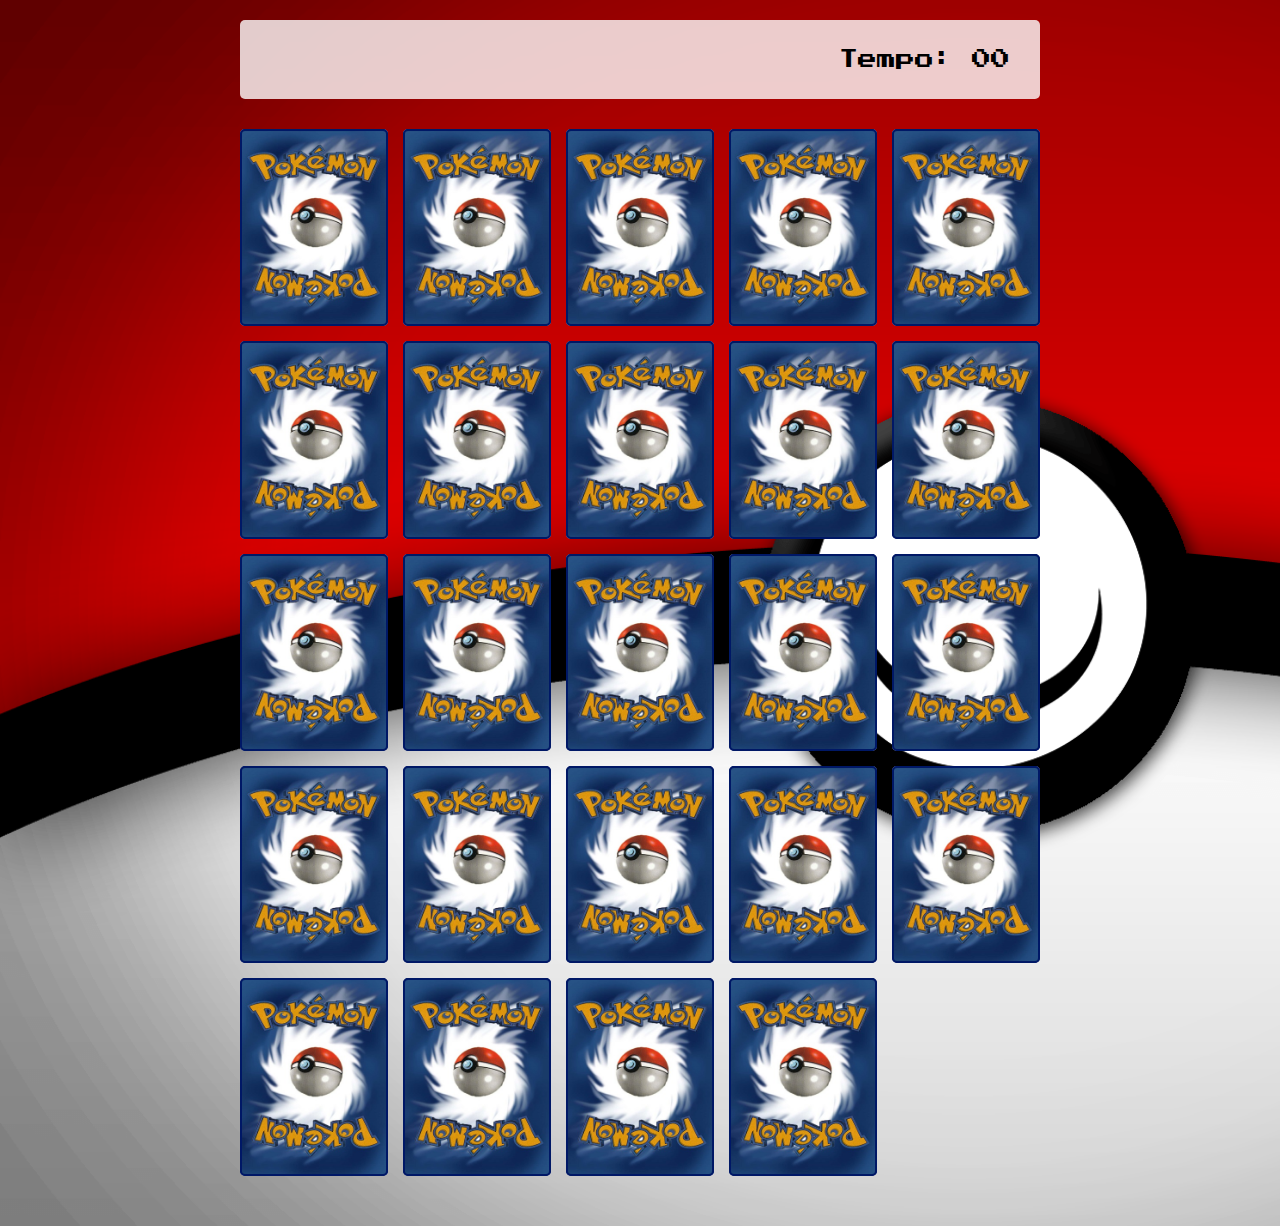
==== pages/game.html @ 88a33bc6 "memory_game_pokemon" ====
<!DOCTYPE html>
<html lang="en">

<head>
  <meta charset="UTF-8">
  <meta name="viewport" content="width=device-width, initial-scale=1.0">
  <link rel="stylesheet" href="../css/reset.css">
  <link rel="stylesheet" href="../css/game.css">

  <script defer src="../js/game.js"></script>

  <title>Memory Game</title>
</head>

<body>

  <main>
    <header>
      <span class="player"></span>
      <span>Tempo: <span class="timer">00</span></span>
    </header>

    <div class="grid"></div>
  </main>

</body>

</html>
---- css/game.css ----
main {
    display: flex;
    flex-direction: column;
    width: 100%;
    background-image: url('../images/bg.png');
    background-size: cover;
    min-height: 100vh;
    align-items: center;
    justify-content: center;
    padding: 20px 20px 50px;
}

header {
    display: flex;
    align-items: center;
    justify-content: space-between;
    background-color: rgba(255, 255, 255, 0.8);
    font-size: 1.2em;
    width: 100%;
    max-width: 800px;
    padding: 30px;
    margin: 0 0 30px;
    border-radius: 5px;
}

.grid {
    display: grid;
    grid-template-columns: repeat(5, 1fr);
    gap: 15px;
    width: 100%;
    max-width: 800px;
    margin: 0px auto;
}

.card {
    aspect-ratio: 3/4;
    width: 100%;
    border-radius: 5px;
    background-color: white;
    position: relative;
    transition: all 400ms ease;
    transform-style: preserve-3d;
}

.face {
    width: 100%;
    height: 100%;
    position: absolute;
    background-size: cover;
    background-position: center;
    border: 2px solid #001866;
    border-radius: 5px;
}

.front {
    transform: rotateY(180deg);
}

.back {
    background-image: url('../images/back.jpg');
    background-size: cover;
    background-position: center;
    backface-visibility: hidden;
}

.reveal-card {
    transform: rotateY(180deg);
}

.disabled-card {
    filter: saturate(0);
    opacity: 0.5;
}
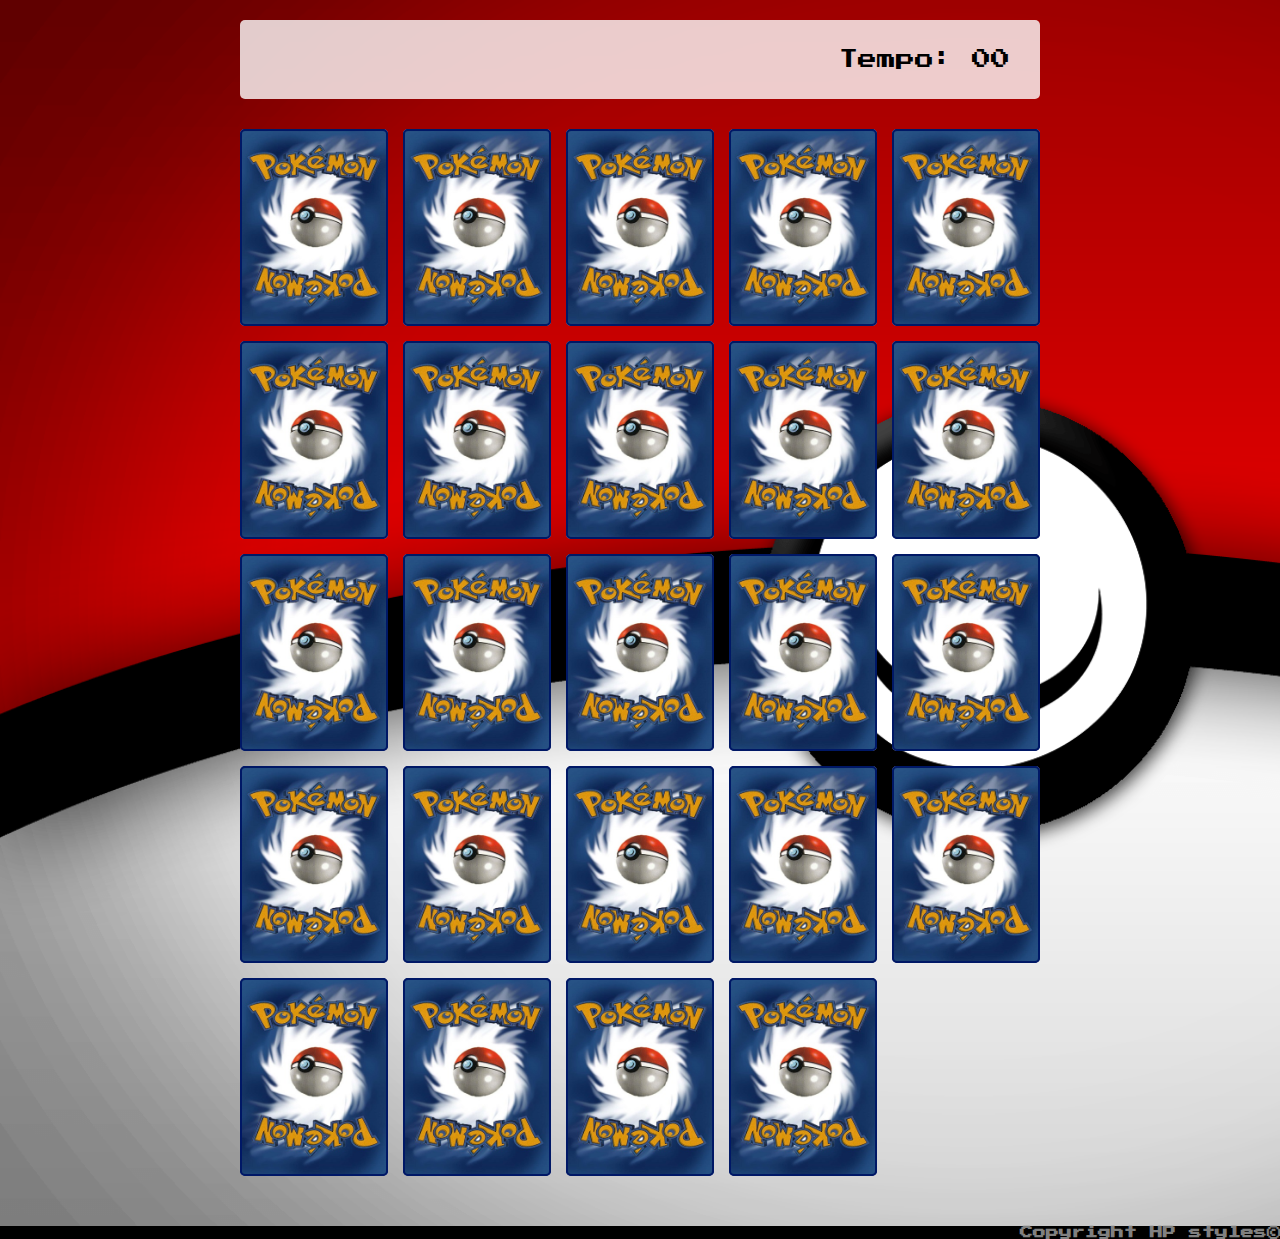
==== commit afdce7b4: "pokemon_memory_game_1.0" ====
--- a/pages/game.html
+++ b/pages/game.html
@@ -22,7 +22,7 @@
 
     <div class="grid"></div>
   </main>
-
+  <h1 class="copygame">Copyright HP styles&copy;</h1>
 </body>
 
 </html>--- a/css/game.css
+++ b/css/game.css
@@ -21,6 +21,16 @@
     padding: 30px;
     margin: 0 0 30px;
     border-radius: 5px;
+}
+
+.copygame {
+    display: flex;
+    justify-content: right;
+    font-size: small;
+    margin: 0;
+    padding: 0px;
+    background-color: black;
+    color: gray;
 }
 
 .grid {
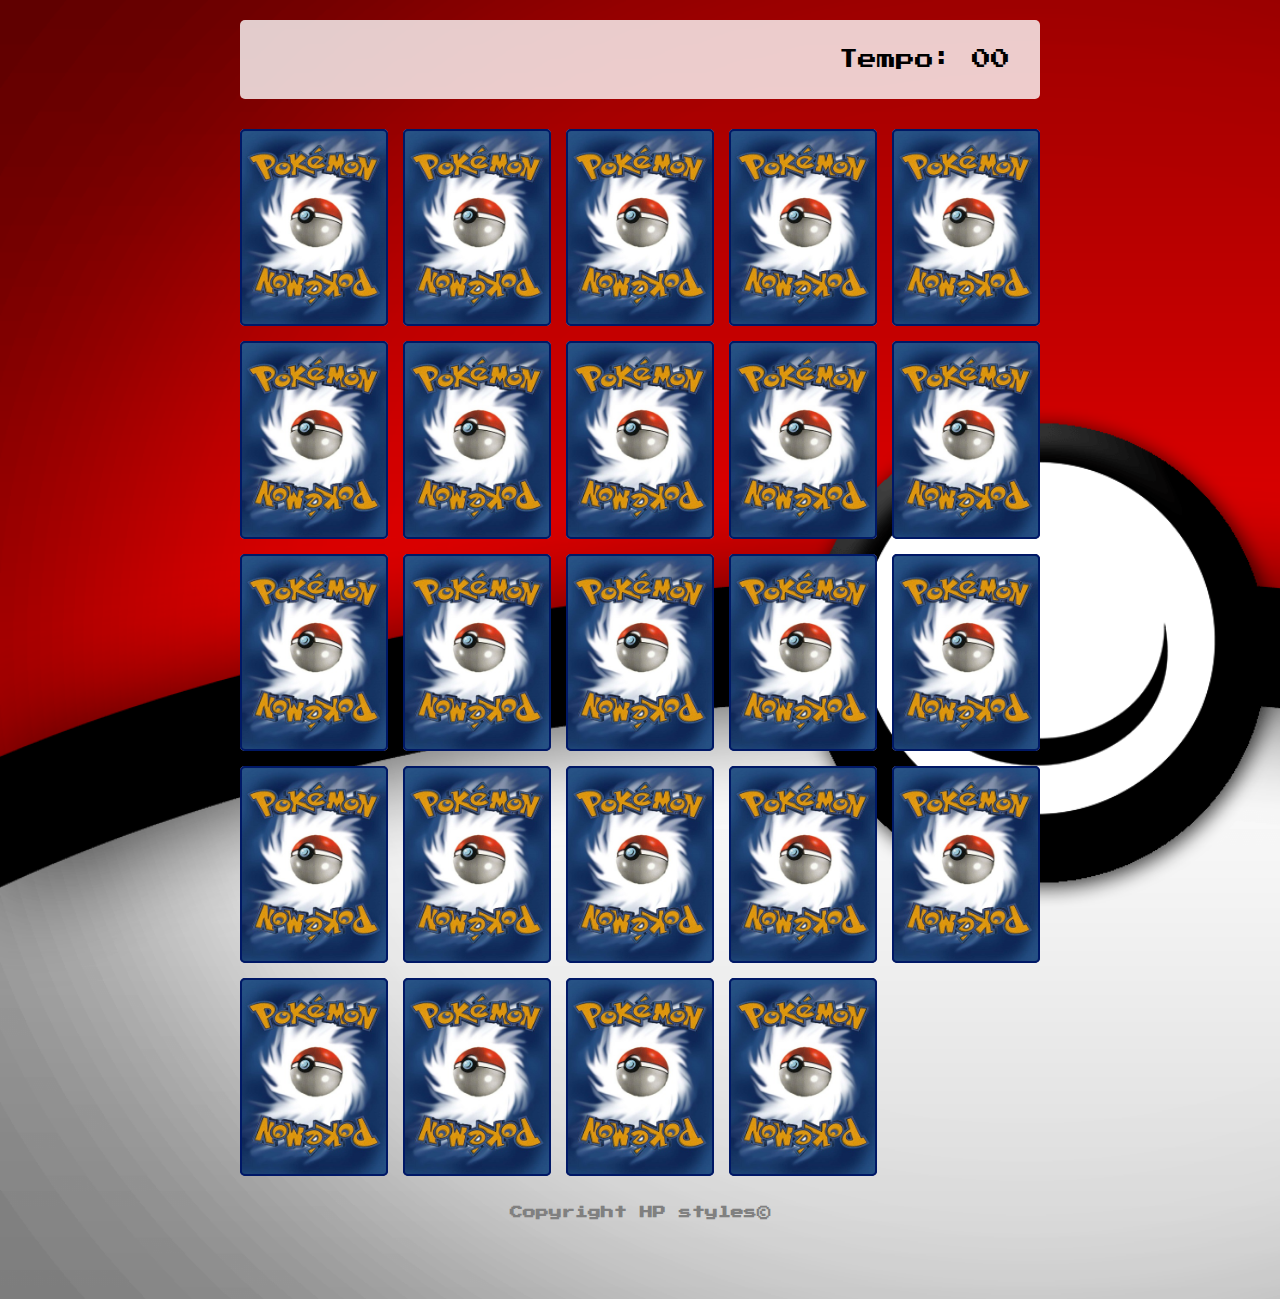
==== commit 78dc0890: "pokemon_memory_game" ====
--- a/pages/game.html
+++ b/pages/game.html
@@ -21,8 +21,11 @@
     </header>
 
     <div class="grid"></div>
+    <div>
+    <h1 class="copygame">Copyright HP styles&copy;</h1>
+    </div>
   </main>
-  <h1 class="copygame">Copyright HP styles&copy;</h1>
+  
 </body>
 
 </html>--- a/css/game.css
+++ b/css/game.css
@@ -28,8 +28,7 @@
     justify-content: right;
     font-size: small;
     margin: 0;
-    padding: 0px;
-    background-color: black;
+    padding: 30px;
     color: gray;
 }
 
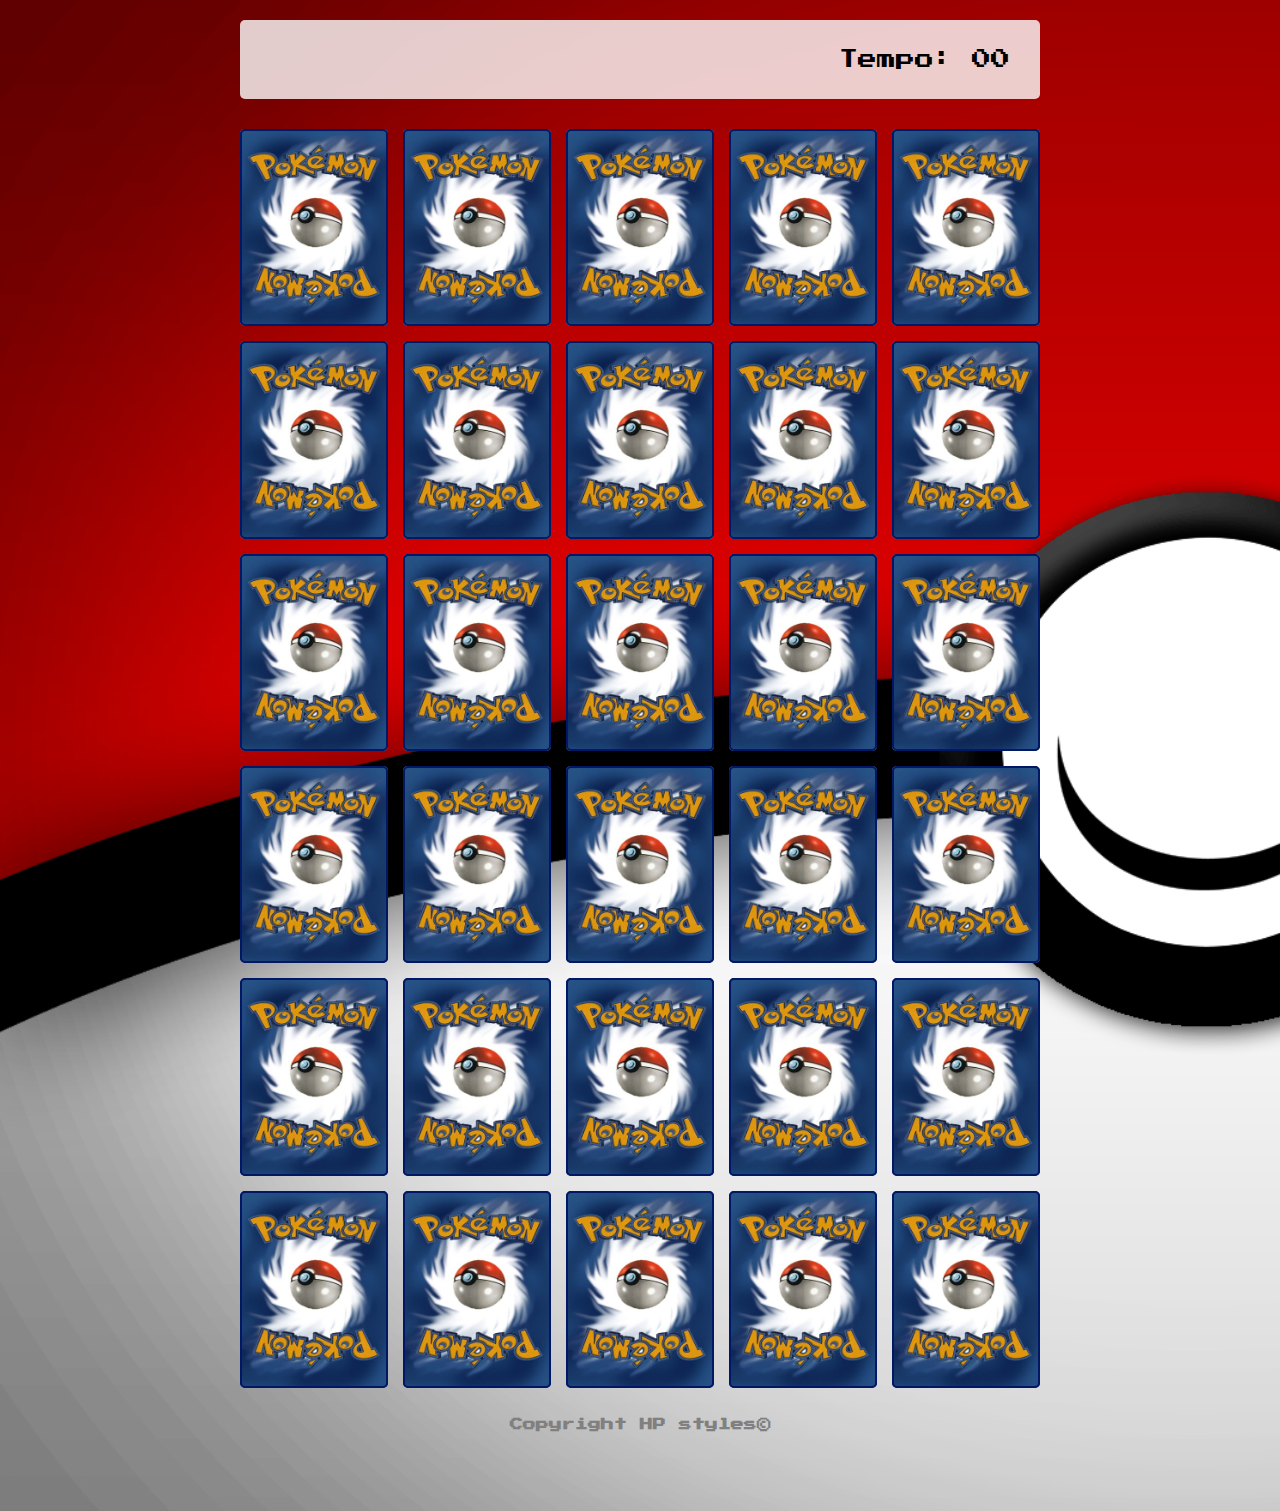
==== commit f171e8cf: "pokemon_memory_game_v1.0" ====
--- a/pages/game.html
+++ b/pages/game.html
@@ -6,6 +6,7 @@
   <meta name="viewport" content="width=device-width, initial-scale=1.0">
   <link rel="stylesheet" href="../css/reset.css">
   <link rel="stylesheet" href="../css/game.css">
+  <link rel="stylesheet" href="../css/mediaqueries.css">
 
   <script defer src="../js/game.js"></script>
 
--- a/css/mediaqueries.css
+++ b/css/mediaqueries.css
@@ -0,0 +1,30 @@
+@media screen and (max-width: 680px) {
+    
+    html, body {
+        overflow-x: hidden;
+    }
+    
+    .logo img{
+        display: flex;
+        height: 200px;
+        align-items: center;
+        justify-content: center;
+        padding-top: 10%;
+    }
+
+ 
+
+    header {
+        display: flex;
+        text-align: center;
+        align-items: center;
+        justify-content: space-between;
+        background-color: rgba(255, 255, 255, 0.8);
+        font-size: 1.2em;
+        width: 100%;
+        max-width: 700px;
+        padding: 30px;
+        margin: 0px 0px 30px;
+        border-radius: 5px;
+    }
+}